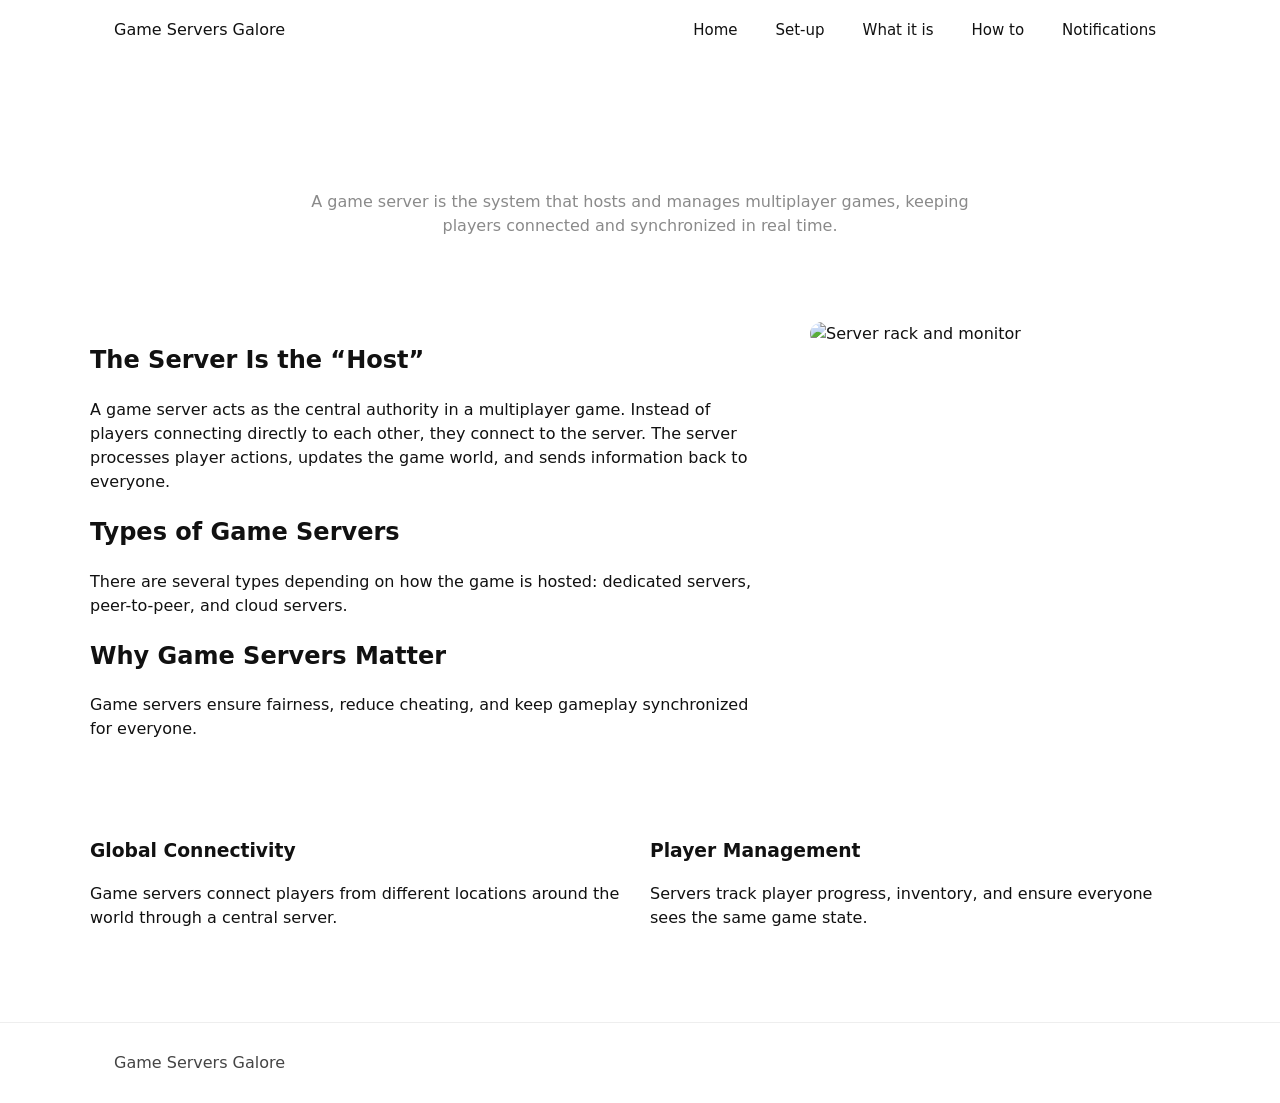
==== index.html @ 5b83d7ac "Add files via upload" ====
<!doctype html>
<html lang="en">
<head>
  <meta charset="utf-8" />
  <meta name="viewport" content="width=device-width,initial-scale=1" />
  <title>Game Servers Galore</title>
  <link rel="stylesheet" href="styles.css" />
</head>
<body>
  <header class="site-header">
    <div class="container header-inner">
      <div class="brand">Game Servers Galore</div>
      <nav class="main-nav" aria-label="Main">
  <ul>
    <li><a class="nav-link" href="index.html">Home</a></li>
    <li><a class="nav-link" href="set-up.html">Set-up</a></li>
    <li><a class="nav-link" href="what-it-is.html">What it is</a></li>
    <li><a class="nav-link" href="how-to.html">How to</a></li>
    <li><a class="nav-link" href="notifications.html">Notifications</a></li>
  </ul>
</nav>
    </div>
  </header>

  <main>
    <section class="hero hero-landing">
      <div class="container hero-inner">
        <h1>What Is a Game Server?</h1>
        <p class="lead">A game server is the system that hosts and manages multiplayer games, keeping players connected and synchronized in real time.</p>
      </div>
    </section>

    <section class="content container two-column">
      <article>
        <h2>The Server Is the “Host”</h2>
        <p>A game server acts as the central authority in a multiplayer game. Instead of players connecting directly to each other, they connect to the server. The server processes player actions, updates the game world, and sends information back to everyone.</p>

        <h2>Types of Game Servers</h2>
        <p>There are several types depending on how the game is hosted: dedicated servers, peer-to-peer, and cloud servers.</p>

        <h2>Why Game Servers Matter</h2>
        <p>Game servers ensure fairness, reduce cheating, and keep gameplay synchronized for everyone.</p>
      </article>

      <aside class="card">
        <img src="images/home-page-main.png" alt="Server rack and monitor" class="card-img">
      </aside>
    </section>

    <section class="features container">
      <div class="feature">
        <h3>Global Connectivity</h3>
        <p>Game servers connect players from different locations around the world through a central server.</p>
      </div>
      <div class="feature">
        <h3>Player Management</h3>
        <p>Servers track player progress, inventory, and ensure everyone sees the same game state.</p>
      </div>
    </section>
  </main>

  <footer class="site-footer">
    <div class="container">
      <p>Game Servers Galore</p>
    </div>
  </footer>
</body>
</html>
---- styles.css ----
/* Basic reset and shared styles */
:root{
  --max-width:1100px;
  --accent:#000;
  --muted:#8a8a8a;
  --container-padding:24px;
}
*{box-sizing:border-box}
html,body{height:100%}
body{
  margin:0;
  font-family: "Inter", system-ui, -apple-system, "Segoe UI", Roboto, "Helvetica Neue", Arial;
  color:#111;
  line-height:1.5;
  background:#fff;
}

/* Container */
.container{
  max-width:var(--max-width);
  margin:0 auto;
  padding:0 var(--container-padding);
}

/* Header */
.site-header{
  padding:18px 0;
  border-bottom:0;
}
.header-inner{
  display:flex;
  align-items:center;
  justify-content:space-between;
}
.brand{font-size:16px;color:#111}

/* Nav */
.main-nav ul{
  list-style:none;
  margin:0;
  padding:0;
  display:flex;
  gap:18px;
  align-items:center;
}
.main-nav a{
  text-decoration:none;
  color:#111;
  padding:6px 10px;
  border-radius:6px;
  font-size:15px;
}
.main-nav a.nav-link:hover{opacity:.9}
.main-nav a.active{
  background:var(--accent);
  color:#fff;
  box-shadow:0 4px 8px rgba(0,0,0,0.06);
  padding:10px 14px;
}

/* Hero sections */
.hero{padding:56px 0 36px}
.hero-landing{
  background-image:url('images/Landing page.jpg');
  background-size:cover;
  background-position:center;
  color:white;
  text-align:center;
}
.hero h1{font-size:44px;margin:0 0 6px}
.lead{color:var(--muted);font-size:16px;max-width:700px;margin:8px auto}

/* Page heading */
.page-heading{padding:40px 0}
.page-heading h1{font-size:44px;margin:8px 0}

/* Layout helpers */
.two-column{
  display:grid;
  grid-template-columns:1fr 380px;
  gap:40px;
  align-items:start;
  padding:40px 0;
}
.two-column .card{align-self:start}
.card-img{width:100%;height:auto;border-radius:12px;display:block}
.hero-img{width:100%;border-radius:10px;display:block}

/* Content grids */
.grid-2{display:grid;grid-template-columns:1fr 1fr;gap:30px;padding:30px 0}
.grid-2 .card-img-small{width:100%;border-radius:8px;display:block}

/* Features */
.features{display:grid;grid-template-columns:repeat(2,1fr);gap:20px;padding:40px 0}
.feature h3{margin:0 0 6px}

/* Form */
.subscribe-form{margin-top:16px}
.form-row{display:flex;gap:12px}
.form-row label{display:none}
.subscribe-form label{display:block;margin-top:12px;color:var(--muted);font-size:14px}
.subscribe-form input[type="text"],
.subscribe-form input[type="email"]{
  width:100%;
  padding:12px 14px;
  border:1px solid #eee;
  border-radius:8px;
  margin-top:6px;
}
.btn{
  display:inline-block;
  background:#000;
  color:#fff;
  border:none;
  padding:14px 18px;
  margin-top:14px;
  border-radius:8px;
  cursor:pointer;
  width:100%;
  font-weight:600;
}

/* Footer */
.site-footer{border-top:1px solid #eee;padding:28px 0;margin-top:36px}
.site-footer p{margin:0;color:#444}

/* Responsive */
@media (max-width:1000px){
  .two-column{grid-template-columns:1fr}
  .grid-2{grid-template-columns:1fr}
  .features{grid-template-columns:1fr}
  .header-inner{padding:0 6px}
}
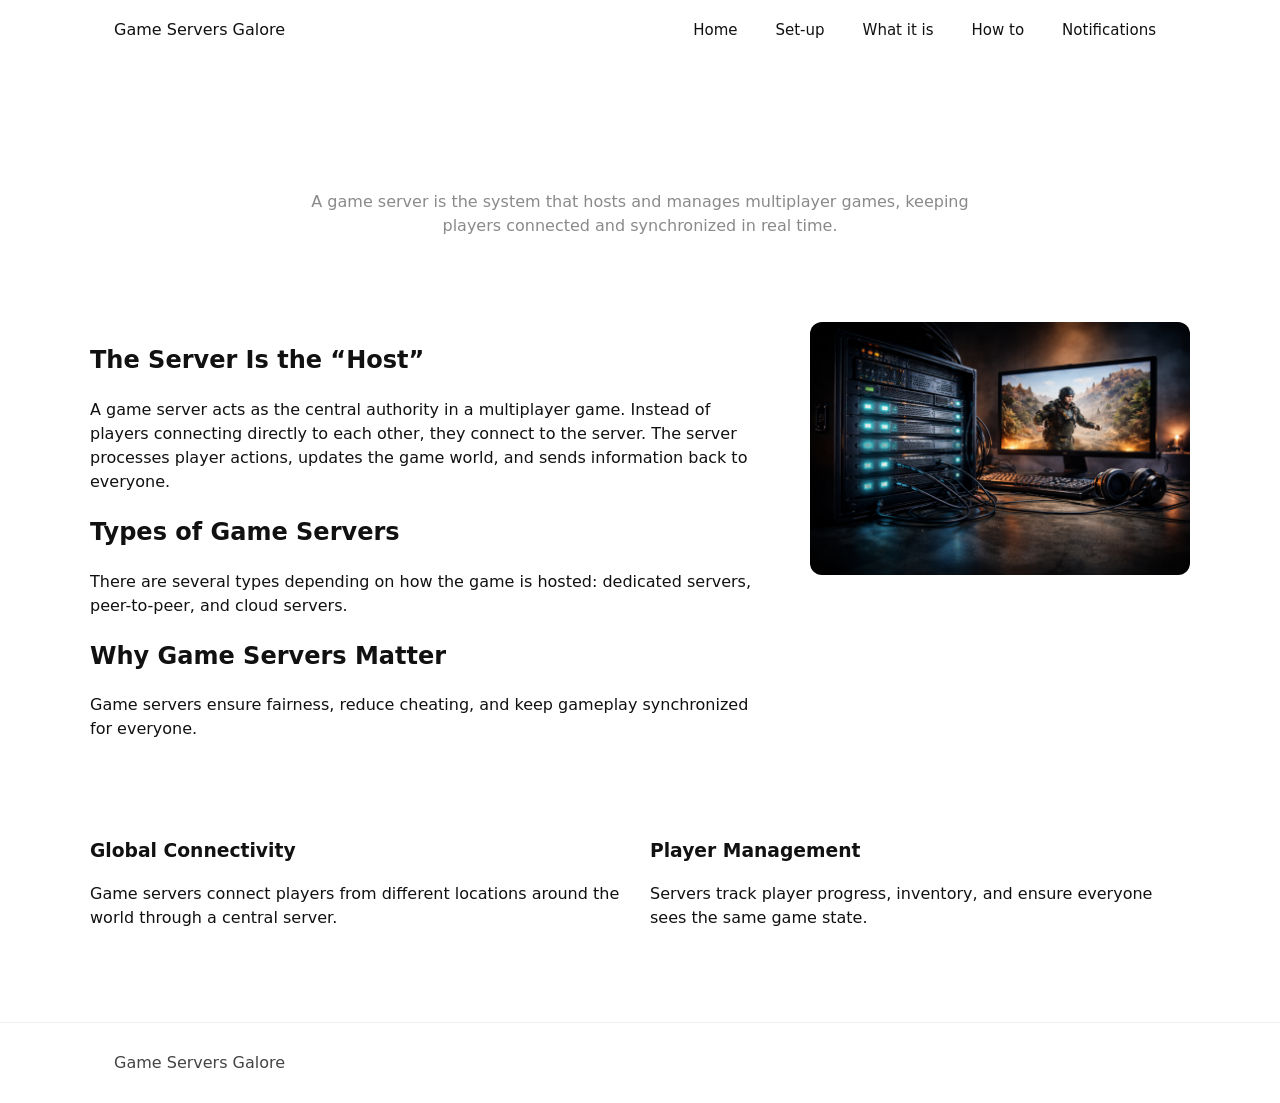
==== commit 14956a00: "Update index.html" ====
--- a/index.html
+++ b/index.html
@@ -1,5 +1,6 @@
 <!doctype html>
 <html lang="en">
+<!-- Page made by Brit Weinstein -->
 <head>
   <meta charset="utf-8" />
   <meta name="viewport" content="width=device-width,initial-scale=1" />
@@ -65,4 +66,5 @@
     </div>
   </footer>
 </body>
-</html>+
+</html>
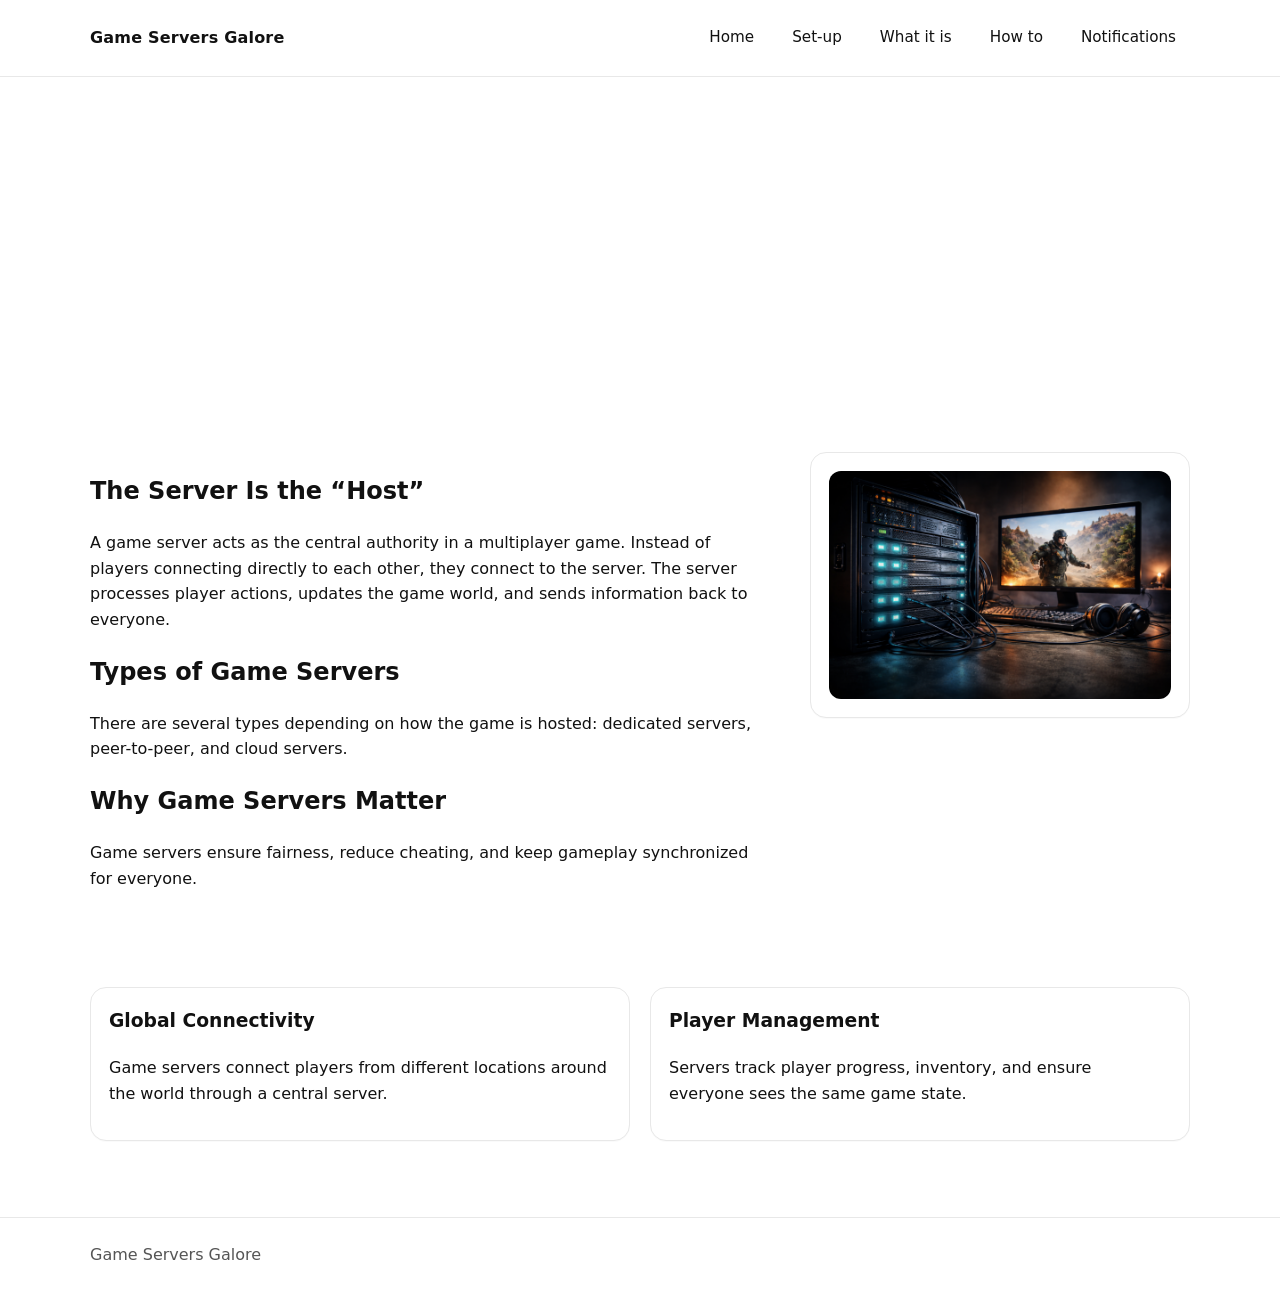
==== commit 5519cf55: "made website mobile" ====
--- a/index.html
+++ b/index.html
@@ -1,6 +1,5 @@
 <!doctype html>
 <html lang="en">
-<!-- Page made by Brit Weinstein -->
 <head>
   <meta charset="utf-8" />
   <meta name="viewport" content="width=device-width,initial-scale=1" />
@@ -66,5 +65,4 @@
     </div>
   </footer>
 </body>
-
-</html>
+</html>
--- a/styles.css
+++ b/styles.css
@@ -1,133 +1,289 @@
-/* Basic reset and shared styles */
 :root{
   --max-width:1100px;
-  --accent:#000;
-  --muted:#8a8a8a;
-  --container-padding:24px;
-}
-*{box-sizing:border-box}
-html,body{height:100%}
+  --accent:#111;
+  --muted:#666;
+  --surface:#f8f8f8;
+  --border:#e8e8e8;
+  --container-padding:clamp(16px, 4vw, 24px);
+}
+
+*,
+*::before,
+*::after{
+  box-sizing:border-box;
+}
+
+html{
+  -webkit-text-size-adjust:100%;
+  scroll-behavior:smooth;
+}
+
 body{
   margin:0;
-  font-family: "Inter", system-ui, -apple-system, "Segoe UI", Roboto, "Helvetica Neue", Arial;
+  min-height:100vh;
+  font-family: "Inter", system-ui, -apple-system, "Segoe UI", Roboto, "Helvetica Neue", Arial, sans-serif;
   color:#111;
-  line-height:1.5;
-  background:#fff;
-}
-
-/* Container */
+  line-height:1.6;
+  background:#fff;
+  overflow-x:hidden;
+}
+
+img{
+  max-width:100%;
+  height:auto;
+  display:block;
+}
+
 .container{
-  max-width:var(--max-width);
-  margin:0 auto;
-  padding:0 var(--container-padding);
-}
-
-/* Header */
+  width:min(var(--max-width), calc(100% - (var(--container-padding) * 2)));
+  margin-inline:auto;
+}
+
 .site-header{
-  padding:18px 0;
-  border-bottom:0;
-}
+  padding:16px 0;
+  border-bottom:1px solid var(--border);
+  background:#fff;
+}
+
 .header-inner{
   display:flex;
   align-items:center;
   justify-content:space-between;
-}
-.brand{font-size:16px;color:#111}
-
-/* Nav */
+  gap:16px;
+  flex-wrap:wrap;
+}
+
+.brand{
+  font-size:1rem;
+  font-weight:700;
+  letter-spacing:.2px;
+  color:#111;
+}
+
 .main-nav ul{
   list-style:none;
   margin:0;
   padding:0;
   display:flex;
-  gap:18px;
+  gap:10px;
+  flex-wrap:wrap;
+  justify-content:flex-end;
+}
+
+.main-nav a{
+  display:inline-flex;
   align-items:center;
-}
-.main-nav a{
+  min-height:44px;
+  padding:10px 14px;
   text-decoration:none;
   color:#111;
-  padding:6px 10px;
-  border-radius:6px;
-  font-size:15px;
-}
-.main-nav a.nav-link:hover{opacity:.9}
+  border-radius:999px;
+  font-size:.95rem;
+  line-height:1;
+  transition:background-color .2s ease, color .2s ease, transform .2s ease;
+}
+
+.main-nav a:hover,
+.main-nav a:focus-visible{
+  background:#f1f1f1;
+  outline:none;
+}
+
 .main-nav a.active{
   background:var(--accent);
   color:#fff;
-  box-shadow:0 4px 8px rgba(0,0,0,0.06);
-  padding:10px 14px;
-}
-
-/* Hero sections */
-.hero{padding:56px 0 36px}
+}
+
+.hero{
+  padding:clamp(36px, 6vw, 64px) 0 clamp(24px, 4vw, 40px);
+}
+
 .hero-landing{
   background-image:url('images/Landing page.jpg');
   background-size:cover;
   background-position:center;
-  color:white;
+  color:#fff;
   text-align:center;
 }
-.hero h1{font-size:44px;margin:0 0 6px}
-.lead{color:var(--muted);font-size:16px;max-width:700px;margin:8px auto}
-
-/* Page heading */
-.page-heading{padding:40px 0}
-.page-heading h1{font-size:44px;margin:8px 0}
-
-/* Layout helpers */
+
+.hero-landing .lead{
+  color:rgba(255,255,255,.9);
+}
+
+.hero-inner{
+  padding-block:clamp(24px, 6vw, 56px);
+}
+
+.hero h1,
+.page-heading h1{
+  margin:0 0 10px;
+  font-size:clamp(2rem, 5vw, 3rem);
+  line-height:1.1;
+}
+
+.lead{
+  max-width:70ch;
+  margin:0 auto;
+  font-size:clamp(1rem, 2.4vw, 1.1rem);
+  color:var(--muted);
+}
+
+.page-heading{
+  padding:clamp(28px, 5vw, 48px) 0 12px;
+}
+
 .two-column{
   display:grid;
-  grid-template-columns:1fr 380px;
-  gap:40px;
+  grid-template-columns:minmax(0, 1fr) minmax(280px, 380px);
+  gap:clamp(20px, 4vw, 40px);
   align-items:start;
-  padding:40px 0;
-}
-.two-column .card{align-self:start}
-.card-img{width:100%;height:auto;border-radius:12px;display:block}
-.hero-img{width:100%;border-radius:10px;display:block}
-
-/* Content grids */
-.grid-2{display:grid;grid-template-columns:1fr 1fr;gap:30px;padding:30px 0}
-.grid-2 .card-img-small{width:100%;border-radius:8px;display:block}
-
-/* Features */
-.features{display:grid;grid-template-columns:repeat(2,1fr);gap:20px;padding:40px 0}
-.feature h3{margin:0 0 6px}
-
-/* Form */
-.subscribe-form{margin-top:16px}
-.form-row{display:flex;gap:12px}
-.form-row label{display:none}
-.subscribe-form label{display:block;margin-top:12px;color:var(--muted);font-size:14px}
+  padding:clamp(24px, 5vw, 40px) 0;
+}
+
+.grid-2{
+  display:grid;
+  grid-template-columns:repeat(2, minmax(0, 1fr));
+  gap:clamp(18px, 3vw, 30px);
+  padding:clamp(20px, 4vw, 32px) 0;
+}
+
+.features{
+  display:grid;
+  grid-template-columns:repeat(2, minmax(0, 1fr));
+  gap:20px;
+  padding:clamp(24px, 5vw, 40px) 0;
+}
+
+.card,
+.feature{
+  background:#fff;
+  border:1px solid var(--border);
+  border-radius:16px;
+  padding:18px;
+  box-shadow:0 1px 0 rgba(0,0,0,.02);
+}
+
+.card-img,
+.hero-img,
+.card-img-small{
+  width:100%;
+  height:auto;
+  border-radius:12px;
+}
+
+.card-img-small{
+  margin-bottom:12px;
+}
+
+.feature h3,
+.card h2,
+.page-heading h1{
+  margin-top:0;
+}
+
+.prose{
+  max-width:70ch;
+}
+
+.prose ol{
+  padding-left:1.25rem;
+}
+
+.subscribe-form{
+  margin-top:16px;
+}
+
+.subscribe-form label{
+  display:block;
+  margin:14px 0 6px;
+  font-size:.95rem;
+  color:#444;
+  font-weight:600;
+}
+
+.form-row{
+  display:grid;
+  grid-template-columns:repeat(2, minmax(0, 1fr));
+  gap:14px;
+  margin-bottom:6px;
+}
+
+.form-field{
+  display:flex;
+  flex-direction:column;
+}
+
 .subscribe-form input[type="text"],
 .subscribe-form input[type="email"]{
   width:100%;
+  min-height:44px;
   padding:12px 14px;
-  border:1px solid #eee;
-  border-radius:8px;
-  margin-top:6px;
-}
+  border:1px solid var(--border);
+  border-radius:10px;
+  font:inherit;
+  background:#fff;
+}
+
+.subscribe-form input:focus{
+  outline:2px solid rgba(17,17,17,.15);
+  outline-offset:2px;
+}
+
 .btn{
-  display:inline-block;
-  background:#000;
+  display:inline-flex;
+  align-items:center;
+  justify-content:center;
+  min-height:44px;
+  width:100%;
+  margin-top:16px;
+  padding:12px 18px;
+  border:0;
+  border-radius:10px;
+  background:var(--accent);
   color:#fff;
-  border:none;
-  padding:14px 18px;
-  margin-top:14px;
-  border-radius:8px;
+  font:inherit;
+  font-weight:700;
   cursor:pointer;
-  width:100%;
-  font-weight:600;
-}
-
-/* Footer */
-.site-footer{border-top:1px solid #eee;padding:28px 0;margin-top:36px}
-.site-footer p{margin:0;color:#444}
-
-/* Responsive */
-@media (max-width:1000px){
-  .two-column{grid-template-columns:1fr}
-  .grid-2{grid-template-columns:1fr}
-  .features{grid-template-columns:1fr}
-  .header-inner{padding:0 6px}
+}
+
+.site-footer{
+  border-top:1px solid var(--border);
+  padding:24px 0;
+  margin-top:36px;
+}
+
+.site-footer p{
+  margin:0;
+  color:#555;
+}
+
+@media (max-width: 900px){
+  .two-column,
+  .grid-2,
+  .features{
+    grid-template-columns:1fr;
+  }
+}
+
+@media (max-width: 700px){
+  .header-inner{
+    justify-content:center;
+  }
+
+  .main-nav ul{
+    justify-content:center;
+  }
+
+  .main-nav a{
+    width:100%;
+    justify-content:center;
+  }
+
+  .form-row{
+    grid-template-columns:1fr;
+  }
+
+  .site-header{
+    padding-bottom:10px;
+  }
 }
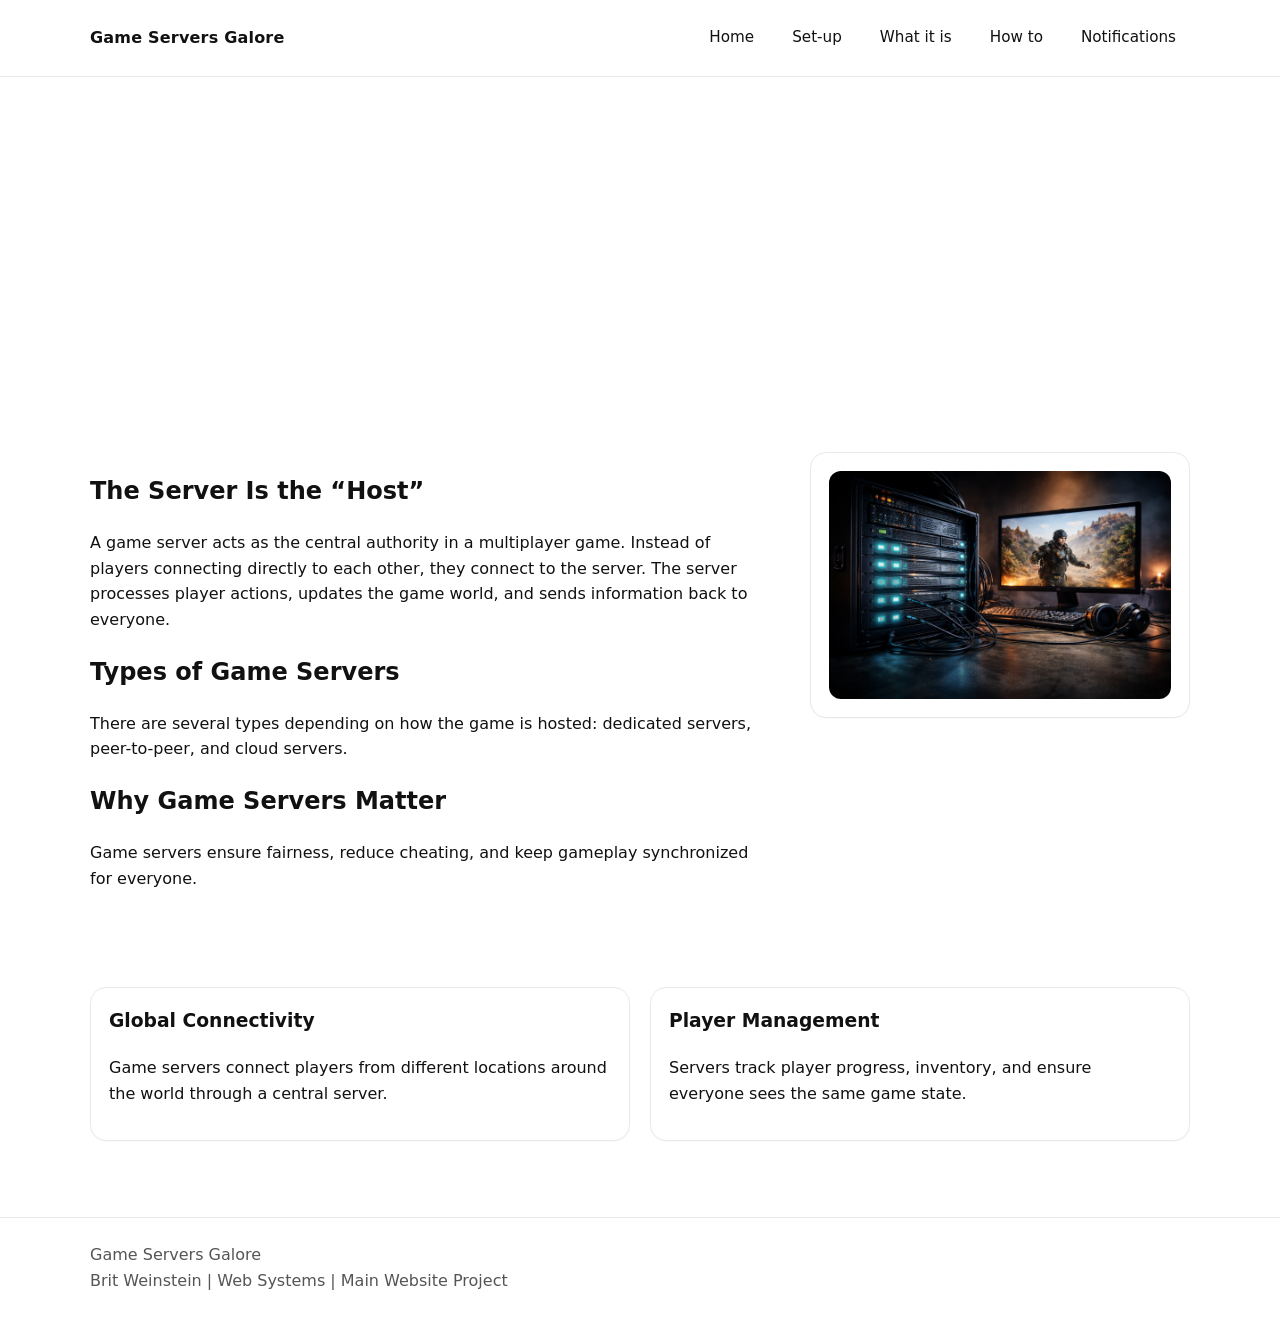
==== commit 89dac439: "Added JS" ====
--- a/index.html
+++ b/index.html
@@ -62,6 +62,7 @@
   <footer class="site-footer">
     <div class="container">
       <p>Game Servers Galore</p>
+      <p class="student-info">Brit Weinstein | Web Systems | Main Website Project</p>
     </div>
   </footer>
 </body>
--- a/styles.css
+++ b/styles.css
@@ -227,6 +227,11 @@
 .subscribe-form input:focus{
   outline:2px solid rgba(17,17,17,.15);
   outline-offset:2px;
+}
+
+.subscribe-form input.input-error{
+  border-color:#b00020;
+  background:#fff7f8;
 }
 
 .btn{
@@ -286,4 +291,23 @@
   .site-header{
     padding-bottom:10px;
   }
+}
+
+.form-status{
+  margin-top:14px;
+  padding:12px 14px;
+  border-radius:10px;
+  font-weight:600;
+}
+
+.form-status--success{
+  background:#eef9f0;
+  color:#14532d;
+  border:1px solid #b7e3c0;
+}
+
+.form-status--error{
+  background:#fff4f4;
+  color:#9f1239;
+  border:1px solid #f3c0c6;
 }
